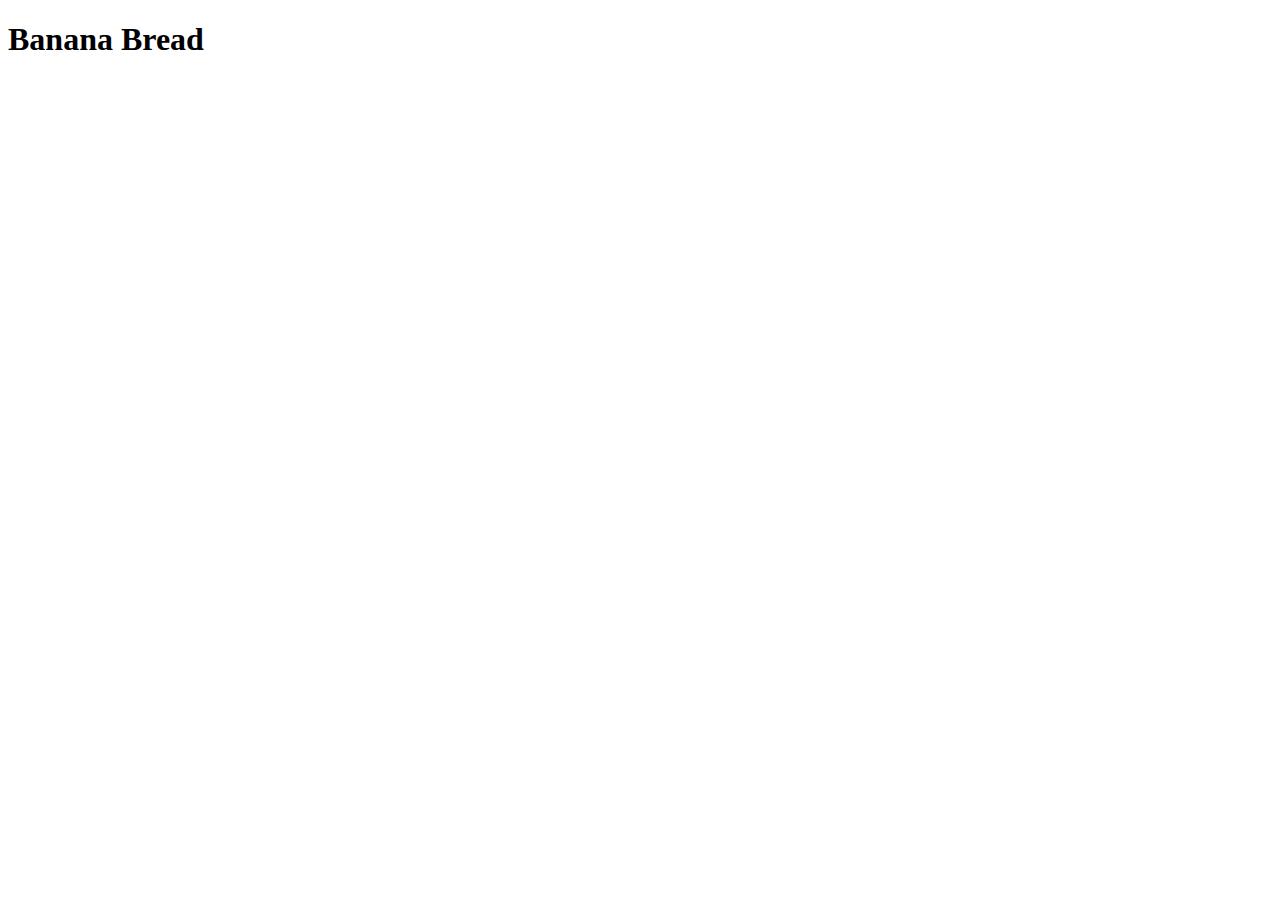
==== recipes/banana-bread.html @ 23f370c4 "Created recipes directory and banana bread recipe page. Added Link to recipe page as well." ====
<!DOCTYPE html>
<html lang="en">
<head>
    <meta charset="UTF-8">
    <meta http-equiv="X-UA-Compatible" content="IE=edge">
    <meta name="viewport" content="width=device-width, initial-scale=1.0">
    <title>Odin Recipes</title>
</head>
<body>
    <h1>Banana Bread</h1>
</body>
</html>
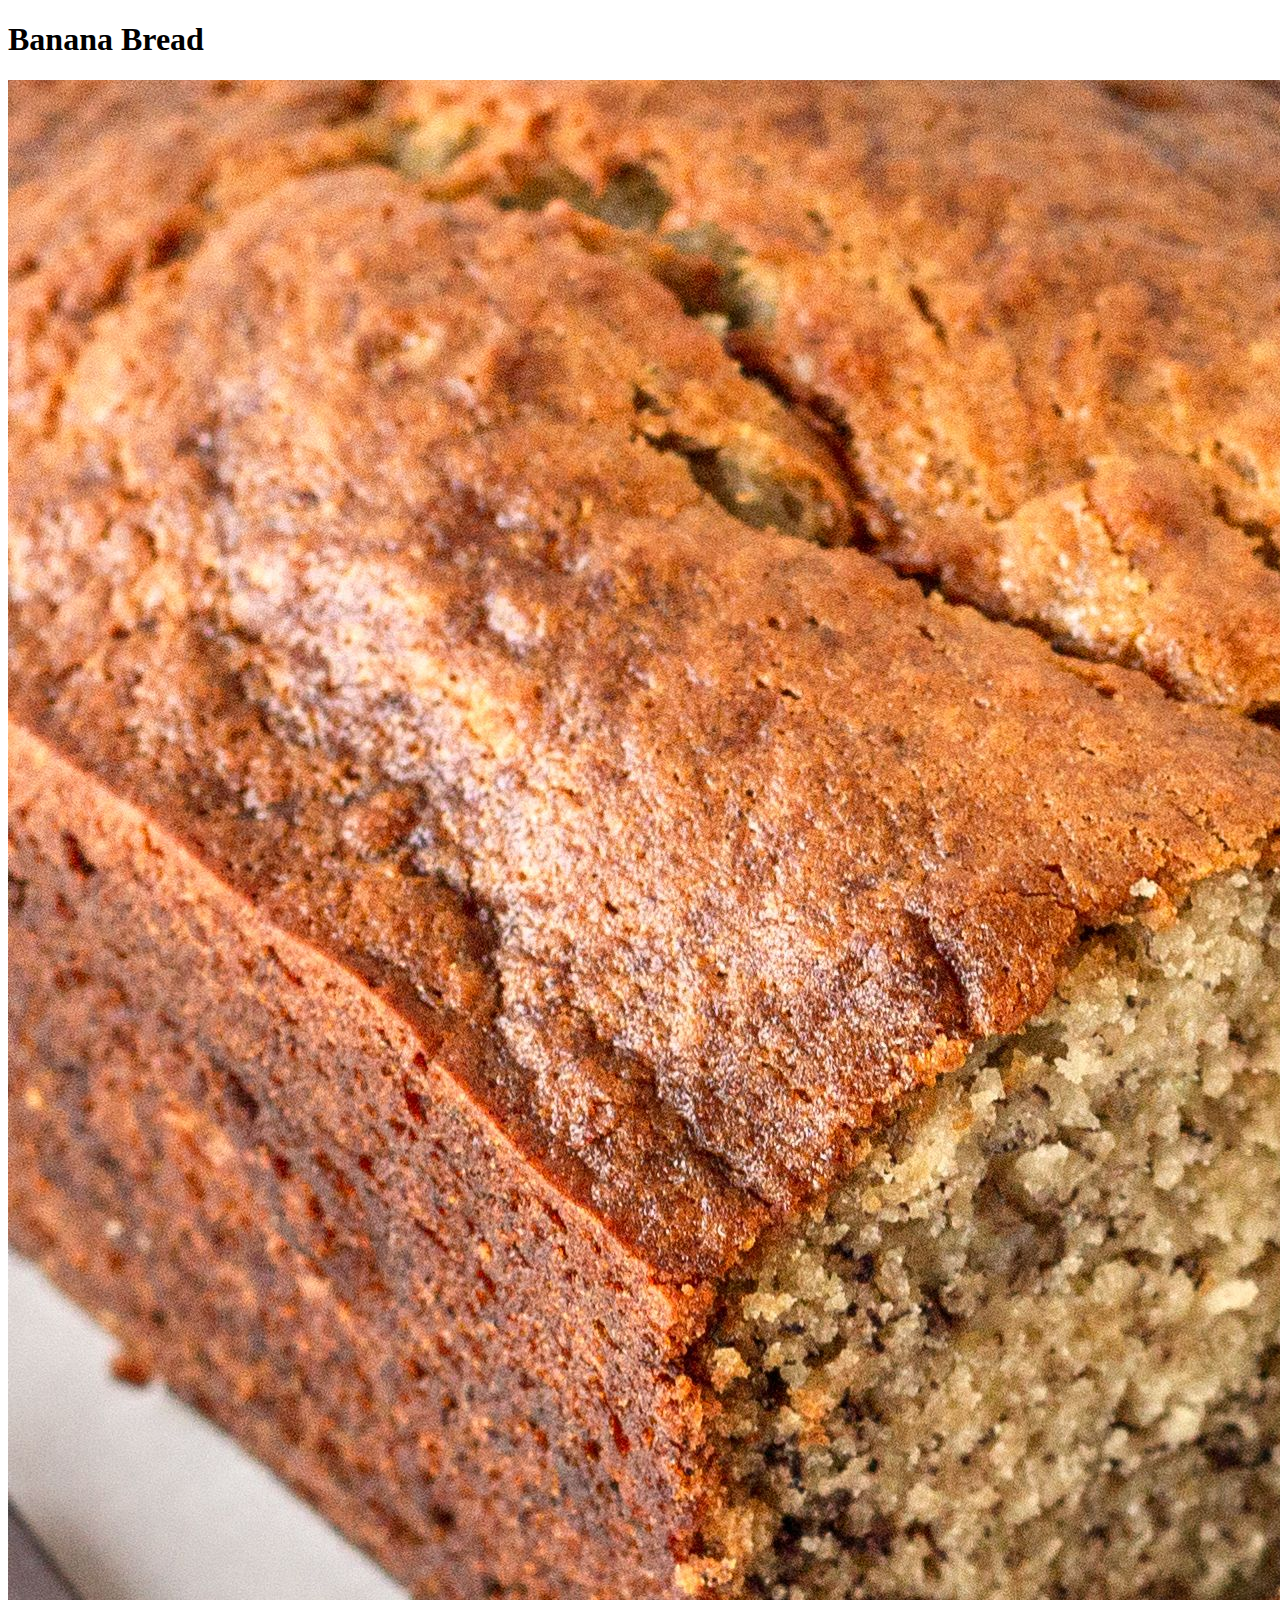
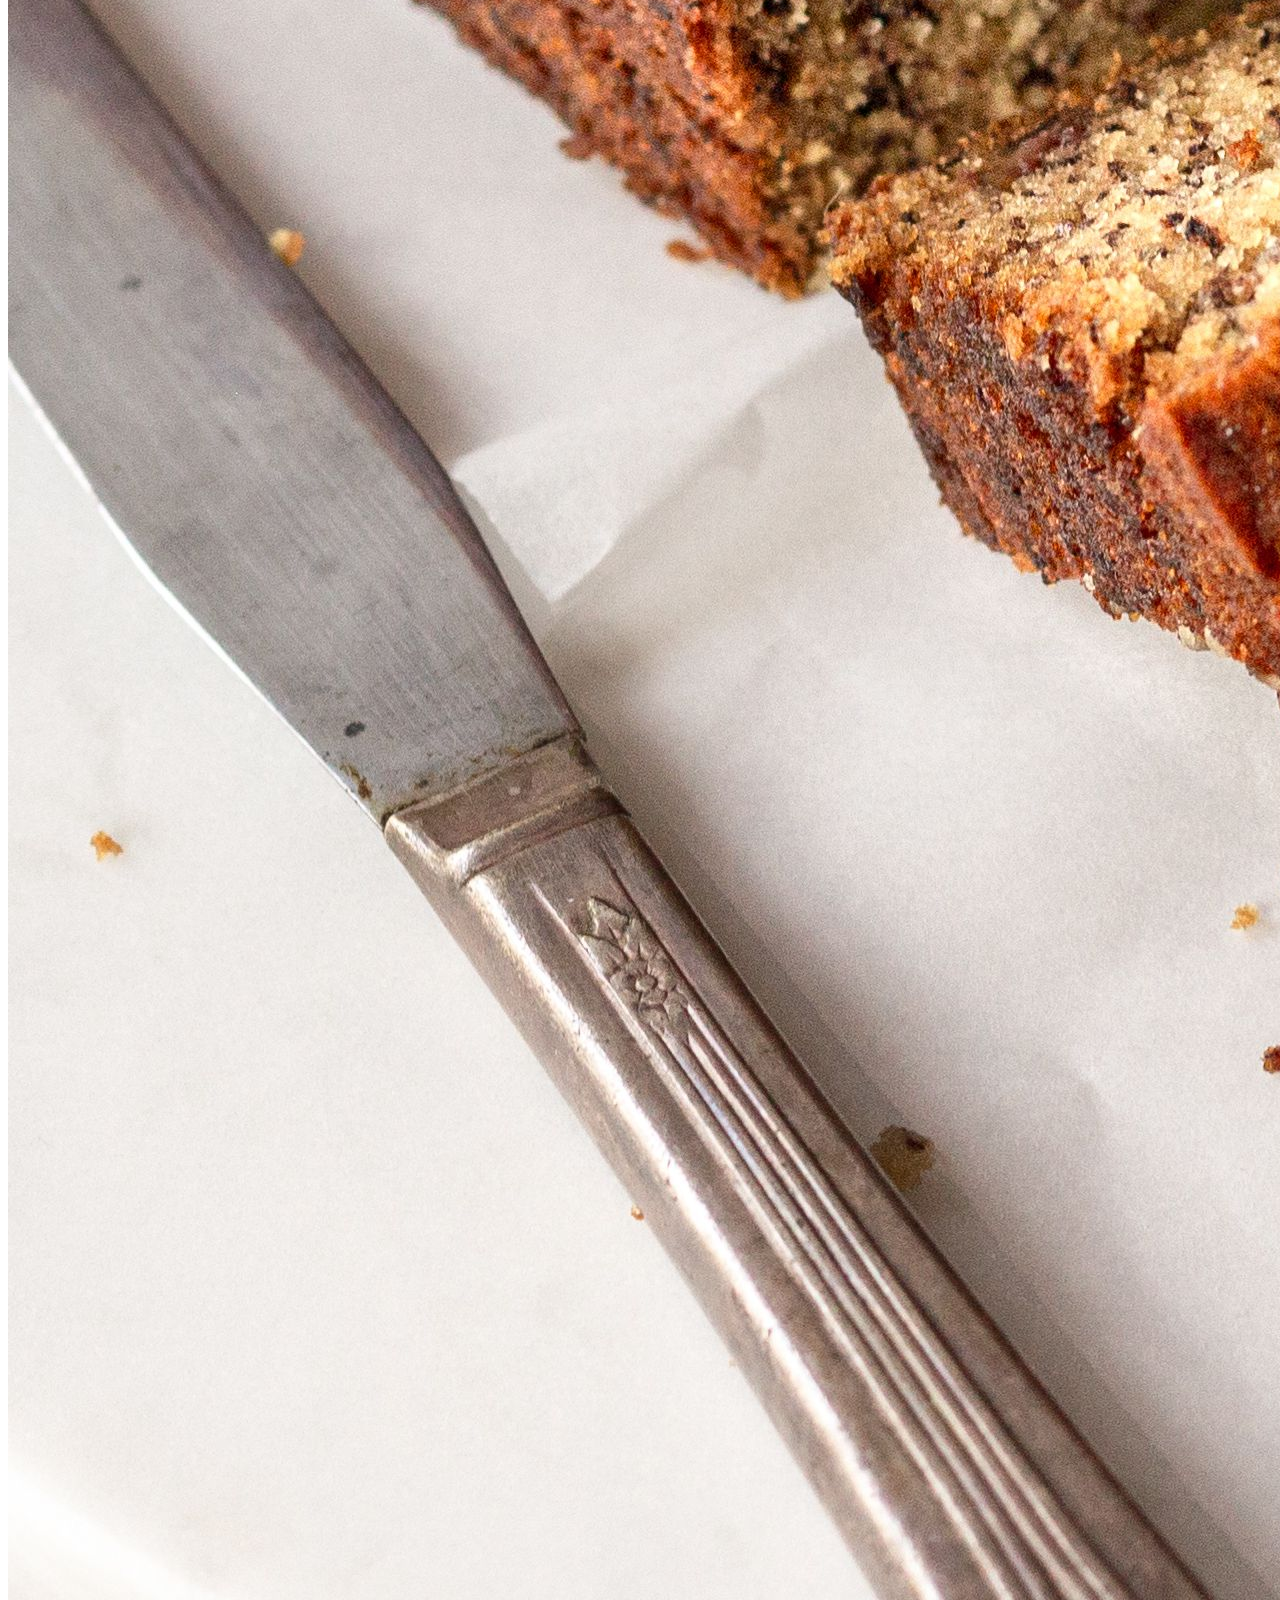
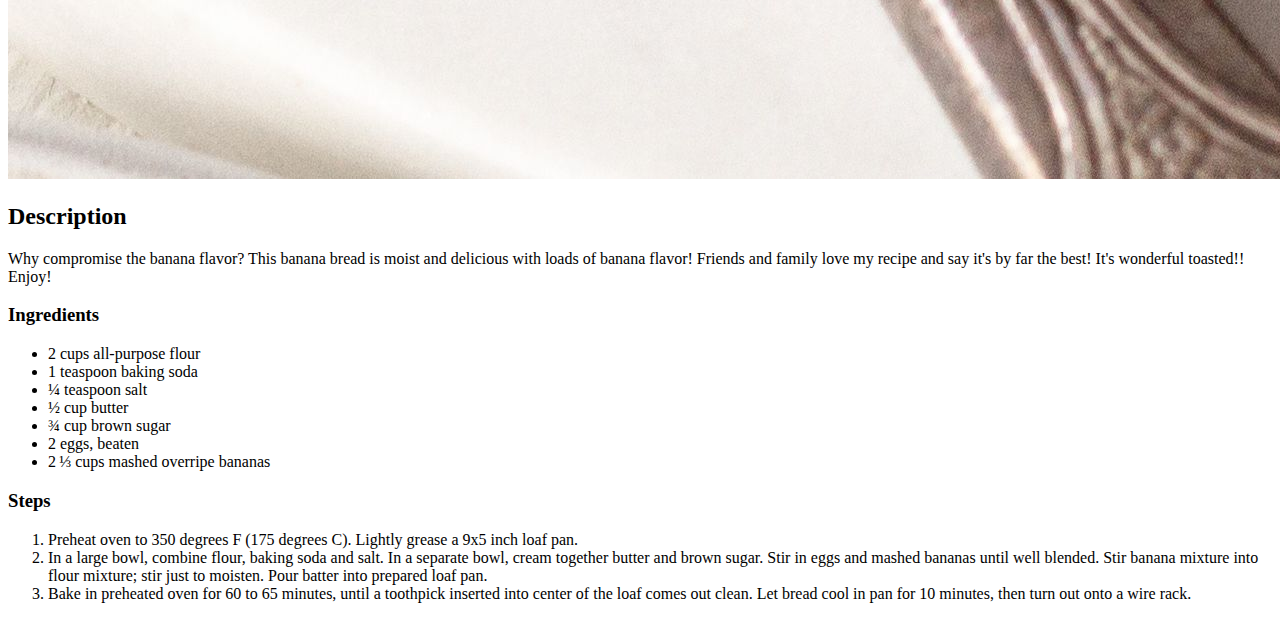
==== commit 7493be85: "Added recipe image, description, ingredients, and steps." ====
--- a/recipes/banana-bread.html
+++ b/recipes/banana-bread.html
@@ -8,5 +8,32 @@
 </head>
 <body>
     <h1>Banana Bread</h1>
+
+    <img src="../images/easy-b-bread.jpg" alt="Image of completed banana bread dish">
+
+    <h2>Description</h2>
+
+    <p>
+       Why compromise the banana flavor? This banana bread is moist and delicious with loads of banana flavor! Friends and family love my recipe and say it's by far the best! It's wonderful toasted!! Enjoy! 
+    </p>
+
+    <h3>Ingredients</h3>
+    <ul>
+        <li>2 cups all-purpose flour </li>
+        <li>1 teaspoon baking soda </li>
+        <li>¼ teaspoon salt </li>
+        <li>½ cup butter </li>
+        <li>¾ cup brown sugar </li>
+        <li>2 eggs, beaten </li>
+        <li>2 ⅓ cups mashed overripe bananas</li>
+    </ul>
+
+    <h3>Steps</h3>
+    <ol>
+        <li>Preheat oven to 350 degrees F (175 degrees C). Lightly grease a 9x5 inch loaf pan.</li>
+        <li>In a large bowl, combine flour, baking soda and salt. In a separate bowl, cream together butter and brown sugar. Stir in eggs and mashed bananas until well blended. Stir banana mixture into flour mixture; stir just to moisten. Pour batter into prepared loaf pan.</li>
+        <li>Bake in preheated oven for 60 to 65 minutes, until a toothpick inserted into center of the loaf comes out clean. Let bread cool in pan for 10 minutes, then turn out onto a wire rack.</li>
+    </ol>
+
 </body>
 </html>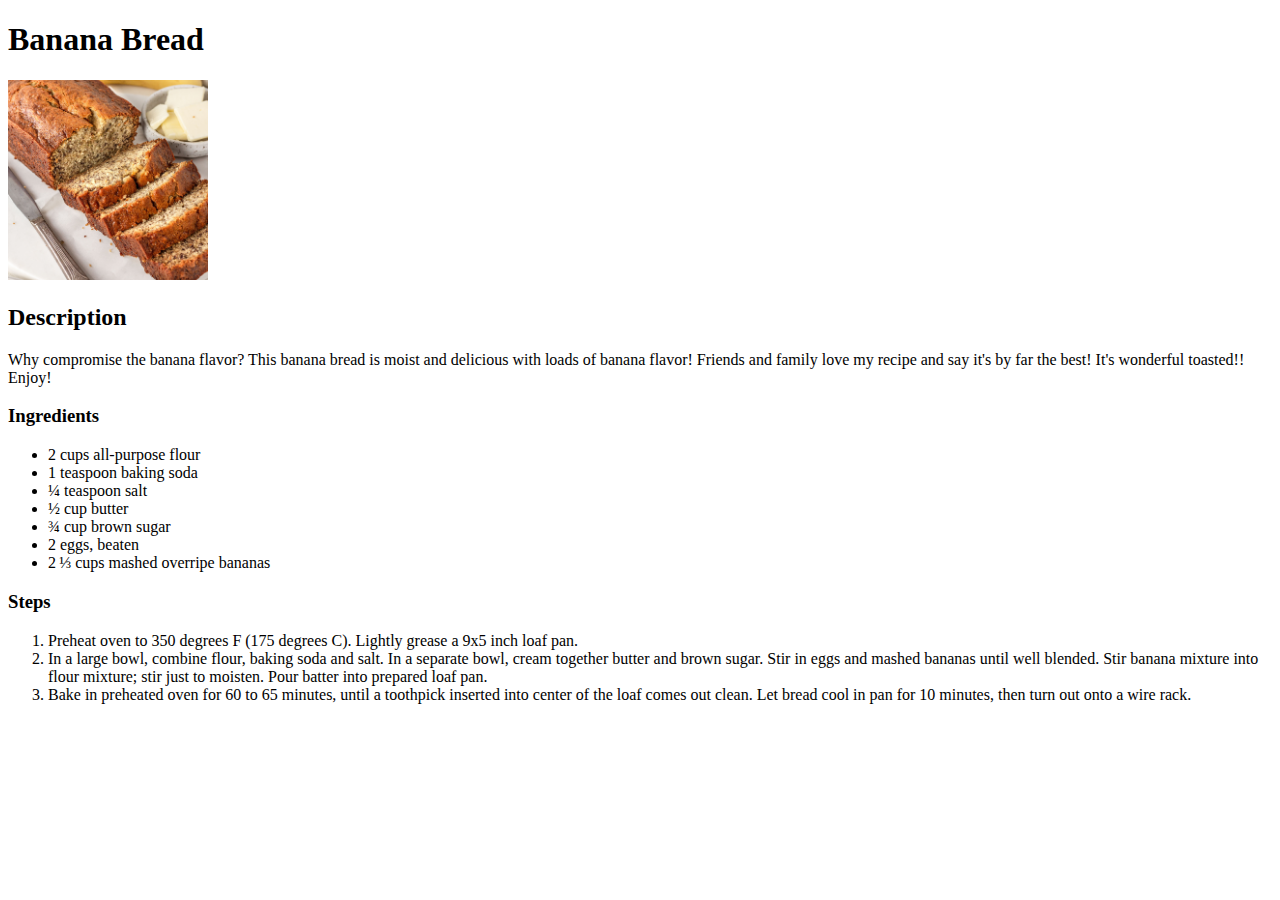
==== commit df938a44: "Made minor css changes to pages" ====
--- a/recipes/banana-bread.html
+++ b/recipes/banana-bread.html
@@ -5,11 +5,12 @@
     <meta http-equiv="X-UA-Compatible" content="IE=edge">
     <meta name="viewport" content="width=device-width, initial-scale=1.0">
     <title>Odin Recipes</title>
+    <link rel="stylesheet" href="../style.css">
 </head>
 <body>
     <h1>Banana Bread</h1>
 
-    <img src="../images/easy-b-bread.jpg" alt="Image of completed banana bread dish">
+    <img class="banana-bread" src="../images/easy-b-bread.jpg" alt="Image of completed banana bread dish">
 
     <h2>Description</h2>
 
--- a/style.css
+++ b/style.css
@@ -0,0 +1,12 @@
+.home {
+    color: blue;
+    background-color: tomato;
+    font-family: 'Courier New', Courier, monospace;
+    font-size: xx-large;
+    font-weight: 900;
+}
+
+.banana-bread{
+    height: auto;
+    width: 200px;
+}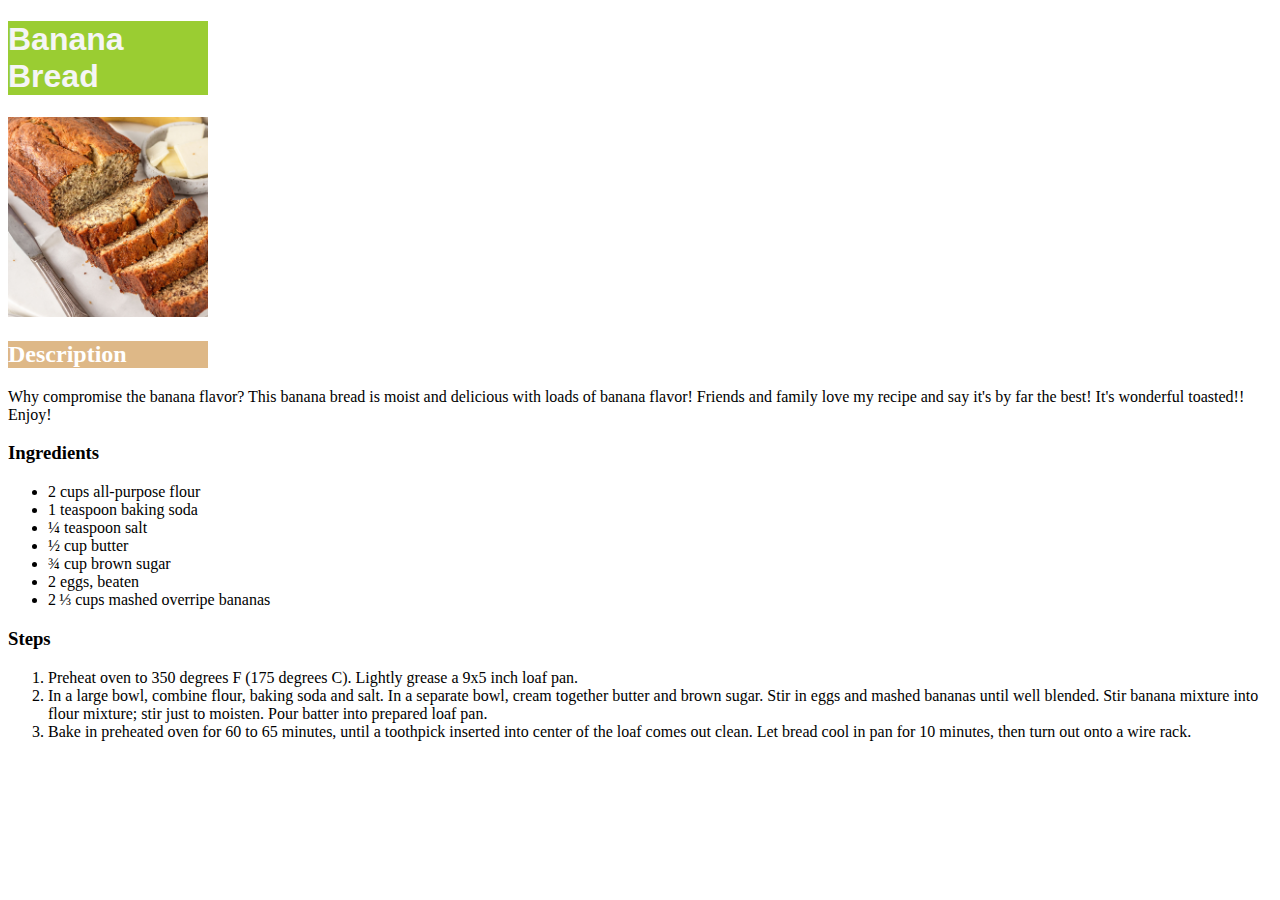
==== commit c22316c9: "final aadditions and tweaks to the project" ====
--- a/recipes/banana-bread.html
+++ b/recipes/banana-bread.html
@@ -8,11 +8,11 @@
     <link rel="stylesheet" href="../style.css">
 </head>
 <body>
-    <h1>Banana Bread</h1>
+    <h1 class="title banana-bread">Banana Bread</h1>
 
     <img class="banana-bread" src="../images/easy-b-bread.jpg" alt="Image of completed banana bread dish">
 
-    <h2>Description</h2>
+    <h2 class="description banana-bread">Description</h2>
 
     <p>
        Why compromise the banana flavor? This banana bread is moist and delicious with loads of banana flavor! Friends and family love my recipe and say it's by far the best! It's wonderful toasted!! Enjoy! 
--- a/style.css
+++ b/style.css
@@ -6,7 +6,21 @@
     font-weight: 900;
 }
 
-.banana-bread{
+.banana-bread,
+.doughnut,
+.cheesecake {
     height: auto;
     width: 200px;
+}
+
+.title {
+    font-family: 'Lucida Sans', 'Lucida Sans Regular', 'Lucida Grande', 'Lucida Sans Unicode', Geneva, Verdana, sans-serif;
+    font-size: xx-large;
+    color: whitesmoke;
+    background-color: yellowgreen;
+}
+
+.description {
+    background-color: burlywood;
+    color: white;
 }